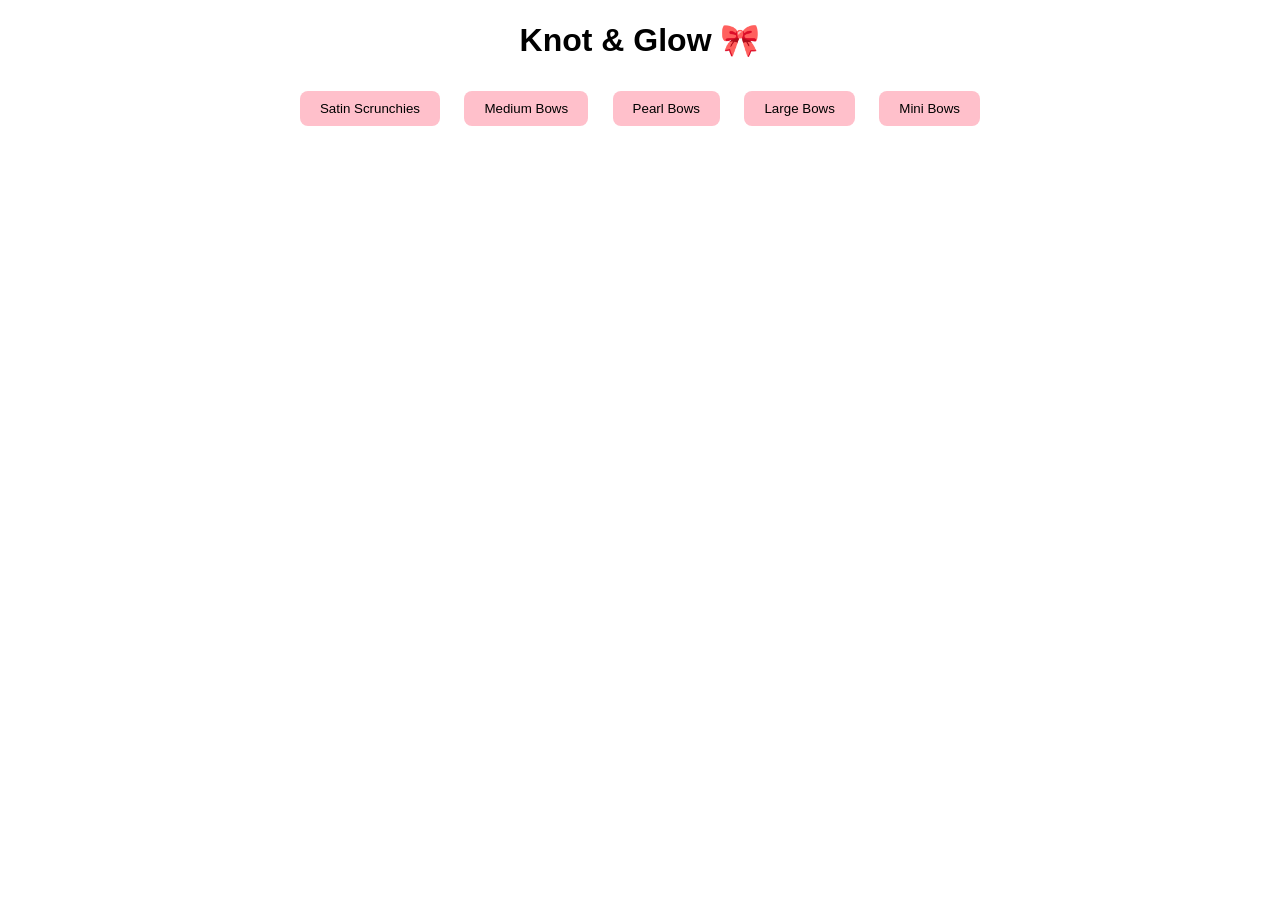
==== index.html @ 1fb2155d "Initial commit" ====
<!DOCTYPE html>
<html>
<head>
    <title>Knot & Glow 🎀</title>
    <link rel="stylesheet" href="style.css">
</head>

<body>

<h1>Knot & Glow 🎀</h1>
<h3 id="welcome"></h3>
<!-- CATEGORY BUTTONS -->
<div class="buttons">
    

<button onclick="showCategory('scrunchy')">Satin Scrunchies</button>
<button onclick="showCategory('medium')">Medium Bows</button>
<button onclick="showCategory('pearl')">Pearl Bows</button>
<button onclick="showCategory('large')">Large Bows</button>
<button onclick="showCategory('mini')">Mini Bows</button>
</div>
<!-- SCRUNCHY-->
 <div id="scrunchy" class="category" style="display:none;">
    <div class="product">
        <img src="images/scr1.jpg" onclick="openPopup(this.src)">
        <p>30Rs</p>
        <button class="cart-btn" onclick="addToCart('Skyblue Scrunchy', 30, 'images/scr1.jpg')">Add to Cart</button>
    <button class="buy-btn" onclick="buyNow('Skyblue Scrunchy', 30)">Buy Now</button>
    </div>
    <div class="product">
        <img src="images/scr2.jpg" onclick="openPopup(this.src)">
        <p>30Rs</p>

        <button class="cart-btn" onclick="addToCart('Lavender Scrunchy', 30, 'images/scr2.jpg')">Add to Cart</button>
    <button class="buy-btn" onclick="buyNow('Lavender Scrunchy', 30)">Buy Now</button>
    </div>
    <div class="product">
        <img src="images/scr3.jpg" onclick="openPopup(this.src)">
        <p>30Rs</p>

        <button class="cart-btn" onclick="addToCart('Maroon Scrunchy', 30, 'images/scr3.jpg')">Add to Cart</button>
    <button class="buy-btn" onclick="buyNow('Maroon Scrunchy', 30)">Buy Now</button>
    </div>
    <div class="product">
        <img src="images/scr4.jpg" onclick="openPopup(this.src)">
        <p>30Rs</p>

        <button class="cart-btn" onclick="addToCart('Gold Scrunchy', 30, 'images/scr4.jpg')">Add to Cart</button>
    <button class="buy-btn" onclick="buyNow('Gold Scrunchy', 30)">Buy Now</button>

    </div>
    <div class="product">
        <img src="images/scr5.jpg" onclick="openPopup(this.src)">
        <p>30Rs</p>

        <button class="cart-btn" onclick="addToCart('Wine Scrunchy', 30,'images/scr5.jpg')">Add to Cart</button>
    <button class="buy-btn" onclick="buyNow('Wine Scrunchy', 30)">Buy Now</button>

    </div>
    <div class="product">
        <img src="images/scr6.jpg" onclick="openPopup(this.src)">
        <p>30Rs</p>

        <button class="cart-btn" onclick="addToCart('Babypink Scrunchy', 30 , 'images/scr6.jpg')">Add to Cart</button>
    <button class="buy-btn" onclick="buyNow('Babypink Scrunchy', 30)">Buy Now</button>

    </div>
    <div class="product">
        <img src="images/scr7.jpg" onclick="openPopup(this.src)">
        <p>30Rs</p>

        <button class="cart-btn" onclick="addToCart('Black Scrunchy', 30,'images/scr7.jpg')">Add to Cart</button>
    <button class="buy-btn" onclick="buyNow('Black Scrunchy', 30)">Buy Now</button>

    </div>
    <div class="product">
        <img src="images/scr8.jpg" onclick="openPopup(this.src)">
        <p>30Rs</p>

        <button class="cart-btn" onclick="addToCart('Sagegreen Scrunchy', 30, 'images/scr8.jpg')">Add to Cart</button>
    <button class="buy-btn" onclick="buyNow('Sagegreen Scrunchy', 30)">Buy Now</button>

    </div>
    <div class="product">
        <img src="images/scr9.jpg" onclick="openPopup(this.src)">
        <p>30Rs</p>

        <button class="cart-btn" onclick="addToCart('Red Scrunchy', 30, 'images/scr9.jpg')">Add to Cart</button>
    <button class="buy-btn" onclick="buyNow('Red Scrunchy', 30)">Buy Now</button>

    </div>
    <div class="product">
        <img src="images/scr10.jpg" onclick="openPopup(this.src)">
        <p>30Rs</p>

        <button class="cart-btn" onclick="addToCart('White Scrunchy', 30, 'images/scr10.jpg')">Add to Cart</button>
    <button class="buy-btn" onclick="buyNow('White Scrunchy', 30)">Buy Now</button>
    </div>
    <div class="product">
        <img src="images/scr11.jpg" onclick="openPopup(this.src)">
        <p>30Rs</p>
        <button class="cart-btn" onclick="addToCart('Peacockblue Scrunchy', 30, 'images/scr11.jpg')">Add to Cart</button>
    <button class="buy-btn" onclick="buyNow('Peacockblue Scrunchy', 30)">Buy Now</button>

    </div>
    <div class="product">
        <img src="images/scr12.jpg"onclick="openPopup(this.src)">
        <p>30Rs</p>

        <button class="cart-btn" onclick="addToCart('Saffron orange Scrunchy', 30, 'images/scr12.jpg')">Add to Cart</button>
    <button class="buy-btn" onclick="buyNow('Saffron orange Scrunchy', 30)">Buy Now</button>
    </div>
 </div>




<!-- SATIN -->
<div id="medium" class="category" style="display:none;">
    <div class="product">
        <img src="images/satin1.jpg" onclick="openPopup(this.src)">
        <p>40Rs</p>
        
        <button class="cart-btn" onclick="addToCart('Babypink tail bow', 40, 'images/satin1.jpg')">Add to Cart</button>
    <button class="buy-btn" onclick="buyNow('Babypink tail bow', 40)">Buy Now</button>

    </div>
    <div class="product">
        <img src="images/satin2.jpg" onclick="openPopup(this.src)">
        <p>30Rs</p>

        <button class="cart-btn" onclick="addToCart('White bow', 30, 'images/satin2.jpg')">Add to Cart</button>
    <button class="buy-btn" onclick="buyNow('White bow', 30)">Buy Now</button>

    </div>
    <div class="product">
        <img src="images/satin3.jpg" onclick="openPopup(this.src)">
        <p>40Rs</p>

        <button class="cart-btn" onclick="addToCart('Maroon tail bow', 40,'images/satin3.jpg')">Add to Cart</button>
    <button class="buy-btn" onclick="buyNow('Maroon tail bow', 40)">Buy Now</button>

    </div>
    <div class="product">
        <img src="images/satin4.jpg" onclick="openPopup(this.src)">
        <p>30Rs</p>

        <button class="cart-btn" onclick="addToCart('Gold bow', 30,'images/satin4.jpg')">Add to Cart</button>
    <button class="buy-btn" onclick="buyNow('Gold bow', 30)">Buy Now</button>
    </div>
    <div class="product">
        <img src="images/satin5.jpg" onclick="openPopup(this.src)">
        <p>30Rs</p>

        <button class="cart-btn" onclick="addToCart('Lavender bow', 30,'images/satin5.jpg')">Add to Cart</button>
    <button class="buy-btn" onclick="buyNow('Lavender bow', 30)">Buy Now</button>
    </div>
    <div class="product">
        <img src="images/satin6.jpg" onclick="openPopup(this.src)">
        <p>30Rs</p>

        <button class="cart-btn" onclick="addToCart('Babypink bow', 30,'images/satin6.jpg')">Add to Cart</button>
    <button class="buy-btn" onclick="buyNow('Babypink bow', 30)">Buy Now</button>
    </div>
    <div class="product">
        <img src="images/satin7.jpg" onclick="openPopup(this.src)">
        <p>30Rs</p>

        <button class="cart-btn" onclick="addToCart('Skyblue bow', 30,'images/satin7.jpg')">Add to Cart</button>
    <button class="buy-btn" onclick="buyNow('Skyblue bow', 30)">Buy Now</button>
    </div>
    <div class="product">
        <img src="images/satin8.jpg" onclick="openPopup(this.src)">
        <p>30Rs</p>

        <button class="cart-btn" onclick="addToCart('Sagegreen bow', 30,'images/satin8.jpg')">Add to Cart</button>
    <button class="buy-btn" onclick="buyNow('Sagegreen bow', 30)">Buy Now</button>
    </div>
    <div class="product">
        <img src="images/satin9.jpg" onclick="openPopup(this.src)">
        <p>30Rs</p>

        <button class="cart-btn" onclick="addToCart('Saffron Orange bow', 30,'images/satin9.jpg')">Add to Cart</button>
    <button class="buy-btn" onclick="buyNow('Saffron Orange bow', 30)">Buy Now</button>
    </div>

    <div class="product">
        <img src="images/satin10.jpg" onclick="openPopup(this.src)">
        <p>40Rs</p>
        
        <button class="cart-btn" onclick="addToCart('Babypink tail bow', 40, 'images/satin10.jpg')">Add to Cart</button>
    <button class="buy-btn" onclick="buyNow('Babypink tail bow', 40)">Buy Now</button>

    </div>

    <div class="product">
        <img src="images/satin11.jpg" onclick="openPopup(this.src)">
        <p>40Rs</p>
        
        <button class="cart-btn" onclick="addToCart('Lavender tail bow', 40, 'images/satin11.jpg')">Add to Cart</button>
    <button class="buy-btn" onclick="buyNow('Lavender tail bow', 40)">Buy Now</button>

    </div>

    <div class="product">
        <img src="images/satin12.jpg" onclick="openPopup(this.src)">
        <p>40Rs</p>
        
        <button class="cart-btn" onclick="addToCart('Red tail bow', 40, 'images/satin12.jpg')">Add to Cart</button>
    <button class="buy-btn" onclick="buyNow('Red tail bow', 40)">Buy Now</button>

    </div>

    <div class="product">
        <img src="images/satin13.jpg" onclick="openPopup(this.src)">
        <p>40Rs</p>
        
        <button class="cart-btn" onclick="addToCart('Skyblue tail bow', 40, 'images/satin13.jpg')">Add to Cart</button>
    <button class="buy-btn" onclick="buyNow('Skyblue tail bow', 40)">Buy Now</button>

    </div>

    <div class="product">
        <img src="images/satin14.jpg" onclick="openPopup(this.src)">
        <p>40Rs</p>
        
        <button class="cart-btn" onclick="addToCart('Gold tail bow', 40, 'images/satin14.jpg')">Add to Cart</button>
    <button class="buy-btn" onclick="buyNow('Gold tail bow', 40)">Buy Now</button>

    </div>

    <div class="product">
        <img src="images/satin15.jpg" onclick="openPopup(this.src)">
        <p>40Rs</p>
        
        <button class="cart-btn" onclick="addToCart('Deep pink tail bow', 40, 'images/satin15.jpg')">Add to Cart</button>
    <button class="buy-btn" onclick="buyNow('Deep pink tail bow', 40)">Buy Now</button>

    </div>

    <div class="product">
        <img src="images/satin16.jpg" onclick="openPopup(this.src)">
        <p>40Rs</p>
        
        <button class="cart-btn" onclick="addToCart('Saffron Orange tail bow', 40, 'images/satin16.jpg')">Add to Cart</button>
    <button class="buy-btn" onclick="buyNow('Saffron Orange bow', 40)">Buy Now</button>

    </div>

   


</div>



<!-- PEARL -->
<div id="pearl" class="category" style="display:none;">
<div class="product">
    <img src="images/pearl1.jpg" onclick="openPopup(this.src)">
    <p>30Rs</p>

    <button class="cart-btn" onclick="addToCart('Red pearl bow', 30, 'images/pearl1.jpg')">Add to Cart</button>
    <button class="buy-btn" onclick="buyNow('Red pearl bow', 30)">Buy Now</button>

</div>
    
<div class="product">
    <img src="images/pearl2.jpg" onclick="openPopup(this.src)">
    <p>30Rs</p>

    <button class="cart-btn" onclick="addToCart('Sagegreen pearl bow', 30, 'images/pearl2.jpg')">Add to Cart</button>
    <button class="buy-btn" onclick="buyNow('Sagegreen pearl bow', 30)">Buy Now</button>

</div>
<div class="product">
    <img src="images/pearl3.jpg" onclick="openPopup(this.src)">
    <p>30Rs</p>

    <button class="cart-btn" onclick="addToCart('Black pearl bow', 30, 'images/pearl3.jpg')">Add to Cart</button>
    <button class="buy-btn" onclick="buyNow('Black pearl bow', 30)">Buy Now</button>

</div>
<div class="product">
    <img src="images/pearl4.jpg" onclick="openPopup(this.src)">
    <p>30Rs</p>

    <button class="cart-btn" onclick="addToCart('Wine pearl bow', 30, 'images/pearl4.jpg')">Add to Cart</button>
    <button class="buy-btn" onclick="buyNow('Wine pearl bow', 30)">Buy Now</button>

</div>
<div class="product">
    <img src="images/pearl5.jpg" onclick="openPopup(this.src)">
    <p>30Rs</p>

    <button class="cart-btn" onclick="addToCart('Peacockblue pearl bow', 30, 'images/pearl5.jpg')">Add to Cart</button>
    <button class="buy-btn" onclick="buyNow('Peacockblue pearl bow', 30)">Buy Now</button>

</div>
<div class="product">
    <img src="images/pearl6.jpg" onclick="openPopup(this.src)">
    <p>30Rs</p>

    <button class="cart-btn" onclick="addToCart('Saffron Orange pearl bow', 30, 'images/pearl6.jpg')">Add to Cart</button>
    <button class="buy-btn" onclick="buyNow('Saffron Orange pearl bow', 30)">Buy Now</button>

</div>
<div class="product">
    <img src="images/pearl7.jpg" onclick="openPopup(this.src)">
    <p>30Rs</p>

    <button class="cart-btn" onclick="addToCart('Maroon pearl bow', 30, 'images/pearl7.jpg')">Add to Cart</button>
    <button class="buy-btn" onclick="buyNow('Maroon pearl bow', 30)">Buy Now</button>

</div>
<div class="product">
    <img src="images/pearl8.jpg" onclick="openPopup(this.src)">
    <p>30Rs</p>

    <button class="cart-btn" onclick="addToCart('Lavender pearl bow', 30, 'images/pearl8.jpg')">Add to Cart</button>
    <button class="buy-btn" onclick="buyNow('Lavender pearl bow', 30)">Buy Now</button>

</div>
<div class="product">
    <img src="images/pearl9.jpg" onclick="openPopup(this.src)">
    <p>30Rs</p>

    <button class="cart-btn" onclick="addToCart('Skyblue pearl bow', 30, 'images/pearl9.jpg')">Add to Cart</button>
    <button class="buy-btn" onclick="buyNow('Skyblue pearl bow', 30)">Buy Now</button>

</div>
<div class="product">
    <img src="images/pearl10.jpg" onclick="openPopup(this.src)">
    <p>30Rs</p>

    <button class="cart-btn" onclick="addToCart('Babypink pearl bow', 30, 'images/pearl10.jpg')">Add to Cart</button>
    <button class="buy-btn" onclick="buyNow('Babypink pearl bow', 30)">Buy Now</button>

</div>
<div class="product">
    <img src="images/pearl11.jpg" onclick="openPopup(this.src)">
    <p>30Rs</p>

    <button class="cart-btn" onclick="addToCart('Gold pearl bow', 30, 'images/pearl11.jpg')">Add to Cart</button>
    <button class="buy-btn" onclick="buyNow('Gold pearl bow', 30)">Buy Now</button>

</div>
<div class="product">
    <img src="images/pearl12.jpg" onclick="openPopup(this.src)">
    <p>40Rs</p>

    <button class="cart-btn" onclick="addToCart('Peacockblue Stone bow', 40, 'images/pearl12.jpg')">Add to Cart</button>
    <button class="buy-btn" onclick="buyNow('Peacockblue Stone bow', 40)">Buy Now</button>

</div>

<div class="product">
    <img src="images/pearl13.jpg" onclick="openPopup(this.src)">
    <p>40Rs</p>

    <button class="cart-btn" onclick="addToCart('Maroon Stone bow', 40, 'images/pearl13.jpg')">Add to Cart</button>
    <button class="buy-btn" onclick="buyNow('Maroon Stone bow', 40)">Buy Now</button>

</div>

<div class="product">
    <img src="images/pearl14.jpg" onclick="openPopup(this.src)">
    <p>40Rs</p>

    <button class="cart-btn" onclick="addToCart('Black Stone bow', 40, 'images/pearl14.jpg')">Add to Cart</button>
    <button class="buy-btn" onclick="buyNow('Black Stone bow', 40)">Buy Now</button>

</div>

<div class="product">
    <img src="images/pearl15.jpg" onclick="openPopup(this.src)">
    <p>40Rs</p>

    <button class="cart-btn" onclick="addToCart('Sagegreen Stone bow', 40, 'images/pearl15.jpg')">Add to Cart</button>
    <button class="buy-btn" onclick="buyNow('Sagegreen Stone bow', 40)">Buy Now</button>

</div>

<div class="product">
    <img src="images/pearl16.jpg" onclick="openPopup(this.src)">
    <p>40Rs</p>

    <button class="cart-btn" onclick="addToCart('Babypink Stone bow', 40, 'images/pearl16.jpg')">Add to Cart</button>
    <button class="buy-btn" onclick="buyNow('Babypink Stone bow', 40)">Buy Now</button>

</div>

<div class="product">
    <img src="images/pearl17.jpg" onclick="openPopup(this.src)">
    <p>40Rs</p>

    <button class="cart-btn" onclick="addToCart('Skyblue Stone bow', 40, 'images/pearl17.jpg')">Add to Cart</button>
    <button class="buy-btn" onclick="buyNow('Skyblue Stone bow', 40)">Buy Now</button>

</div>

<div class="product">
    <img src="images/pearl18.jpg" onclick="openPopup(this.src)">
    <p>40Rs</p>

    <button class="cart-btn" onclick="addToCart('Lavender Stone bow', 40, 'images/pearl18.jpg')">Add to Cart</button>
    <button class="buy-btn" onclick="buyNow('Lavender Stone bow', 40)">Buy Now</button>

</div>

<div class="product">
    <img src="images/pearl19.jpg" onclick="openPopup(this.src)">
    <p>40Rs</p>

    <button class="cart-btn" onclick="addToCart('Saffron Orange Stone bow', 40, 'images/pearl19.jpg')">Add to Cart</button>
    <button class="buy-btn" onclick="buyNow('Saffron Orange Stone bow', 40)">Buy Now</button>

</div>

<div class="product">
    <img src="images/pearl20.jpg" onclick="openPopup(this.src)">
    <p>40Rs</p>

    <button class="cart-btn" onclick="addToCart('Red Stone bow', 40, 'images/pearl20.jpg')">Add to Cart</button>
    <button class="buy-btn" onclick="buyNow('Red Stone bow', 40)">Buy Now</button>

</div>

<div class="product">
    <img src="images/pearl21.jpg" onclick="openPopup(this.src)">
    <p>40Rs</p>

    <button class="cart-btn" onclick="addToCart('White Stone bow', 40, 'images/pearl21.jpg')">Add to Cart</button>
    <button class="buy-btn" onclick="buyNow('White Stone bow', 40)">Buy Now</button>

</div>
    <div class="product">
    <img src="images/pearl22.jpg" onclick="openPopup(this.src)">
    <p>40Rs</p>

    <button class="cart-btn" onclick="addToCart('Wine Stone bow', 40, 'images/pearl22.jpg')">Add to Cart</button>
    <button class="buy-btn" onclick="buyNow('Wine Stone bow', 40)">Buy Now</button>

</div>


</div>




<!-- MINI -->
<div id="mini" class="category" style="display:none;">
    <div class="product">
        <img src="images/mini1.jpg" onclick="openPopup(this.src)">
        <p>20Rs</p>

        <button class="cart-btn" onclick="addToCart('pink-gold mini bow', 20, 'images/mini1.jpg')">Add to Cart</button>
    <button class="buy-btn" onclick="buyNow('pink-gold mini bow', 20)">Buy Now</button>

    </div>
    
    <div class="product">
        <img src="images/mini2.jpg" onclick="openPopup(this.src)">
        <p>20Rs</p>

        <button class="cart-btn" onclick="addToCart('pink-green mini bow', 20, 'images/mini2.jpg')">Add to Cart</button>
    <button class="buy-btn" onclick="buyNow('pink-green mini bow', 20)">Buy Now</button>

    </div>
    
</div>



<div id="large" class="category" style="display:none;">
    <div class="product">
    <img src="images/large1.jpg" onclick="openPopup(this.src)">
    <p>60Rs</p>

    <button class="cart-btn" onclick="addToCart('Red Large bow', 60, 'images/large1.jpg')">Add to Cart</button>
    <button class="buy-btn" onclick="buyNow('Red Large bow', 60)">Buy Now</button>

    </div>

    <div class="product">
    <img src="images/large2.jpg" onclick="openPopup(this.src)">
    <p>60Rs</p>

    <button class="cart-btn" onclick="addToCart('Sagegreen Large bow', 60, 'images/large2.jpg')">Add to Cart</button>
    <button class="buy-btn" onclick="buyNow('Sagegreen Large bow', 60)">Buy Now</button>

    </div>


    <div class="product">
    <img src="images/large3.jpg" onclick="openPopup(this.src)">
    <p>60Rs</p>

    <button class="cart-btn" onclick="addToCart('Skyblue Large bow', 60, 'images/large3.jpg')">Add to Cart</button>
    <button class="buy-btn" onclick="buyNow('Skyblue Large bow', 60)">Buy Now</button>

    </div>


    <div class="product">
    <img src="images/large4.jpg" onclick="openPopup(this.src)">
    <p>60Rs</p>

    <button class="cart-btn" onclick="addToCart('Babypink Large bow', 60, 'images/large4.jpg')">Add to Cart</button>
    <button class="buy-btn" onclick="buyNow('Babypink Large bow', 60)">Buy Now</button>

    </div>
    <div class="product">
    <img src="images/large5.jpg" onclick="openPopup(this.src)">
    <p>60Rs</p>

    <button class="cart-btn" onclick="addToCart('Gold Large bow', 60, 'images/large5.jpg')">Add to Cart</button>
    <button class="buy-btn" onclick="buyNow('Gold Large bow', 60)">Buy Now</button>

    </div>

    <div class="product">
    <img src="images/large6.jpg" onclick="openPopup(this.src)">
    <p>60Rs</p>

    <button class="cart-btn" onclick="addToCart('White Large bow', 60, 'images/large6.jpg')">Add to Cart</button>
    <button class="buy-btn" onclick="buyNow('White Large bow', 60)">Buy Now</button>

    </div>

    <div class="product">
    <img src="images/large7.jpg" onclick="openPopup(this.src)">
    <p>60Rs</p>

    <button class="cart-btn" onclick="addToCart('Saffron Orange Large bow', 60, 'images/large7.jpg')">Add to Cart</button>
    <button class="buy-btn" onclick="buyNow('Saffron Orange Large bow', 60)">Buy Now</button>

    </div>

    <div class="product">
    <img src="images/large8.jpg" onclick="openPopup(this.src)">
    <p>60Rs</p>

    <button class="cart-btn" onclick="addToCart('Lavender Large bow', 60, 'images/large8.jpg')">Add to Cart</button>
    <button class="buy-btn" onclick="buyNow('Lavender Large bow', 60)">Buy Now</button>

    </div>

    <div class="product">
    <img src="images/large9.jpg" onclick="openPopup(this.src)">
    <p>60Rs</p>

    <button class="cart-btn" onclick="addToCart('Peacockblue Large bow', 60, 'images/large9.jpg')">Add to Cart</button>
    <button class="buy-btn" onclick="buyNow('Peacockblue Large bow', 60)">Buy Now</button>

    </div>

    <div class="product">
    <img src="images/large10.jpg" onclick="openPopup(this.src)">
    <p>50Rs</p>

    <button class="cart-btn" onclick="addToCart('Lavender Medium Tail bow', 50, 'images/large10.jpg')">Add to Cart</button>
    <button class="buy-btn" onclick="buyNow('Lavender Medium Tail bow', 50)">Buy Now</button>

    </div>

    <div class="product">
    <img src="images/large11.jpg" onclick="openPopup(this.src)">
    <p>50Rs</p>

    <button class="cart-btn" onclick="addToCart('White Medium  Tail bow', 50, 'images/large11.jpg')">Add to Cart</button>
    <button class="buy-btn" onclick="buyNow('White Medium Tail bow', 50)">Buy Now</button>

    </div>

    <div class="product">
    <img src="images/large12.jpg" onclick="openPopup(this.src)">
    <p>50Rs</p>

    <button class="cart-btn" onclick="addToCart('Babypink Medium Tail bow', 50, 'images/large12.jpg')">Add to Cart</button>
    <button class="buy-btn" onclick="buyNow('Babypink Medium Tail bow', 50)">Buy Now</button>

    </div>

    <div class="product">
    <img src="images/large13.jpg" onclick="openPopup(this.src)">
    <p>50Rs</p>

    <button class="cart-btn" onclick="addToCart('Red Medium Tail bow', 50, 'images/large13.jpg')">Add to Cart</button>
    <button class="buy-btn" onclick="buyNow('Red Medium Tail bow', 50)">Buy Now</button>

    </div>

    <div class="product">
    <img src="images/large14.jpg" onclick="openPopup(this.src)">
    <p>50Rs</p>

    <button class="cart-btn" onclick="addToCart('Saffron Orange Medium Tail bow', 50, 'images/large14.jpg')">Add to Cart</button>
    <button class="buy-btn" onclick="buyNow('Saffron Orange Medium Tail bow', 50)">Buy Now</button>

    </div>

    <div class="product">
    <img src="images/large15.jpg" onclick="openPopup(this.src)">
    <p>50Rs</p>

    <button class="cart-btn" onclick="addToCart('Skyblue Medium Tail bow', 50, 'images/large15.jpg')">Add to Cart</button>
    <button class="buy-btn" onclick="buyNow('Skyblue Medium Tail bow', 50)">Buy Now</button>

    </div>

    <div class="product">
    <img src="images/large16.jpg" onclick="openPopup(this.src)">
    <p>50Rs</p>

    <button class="cart-btn" onclick="addToCart('Sagegreen Medium Tail bow', 50, 'images/large16.jpg')">Add to Cart</button>
    <button class="buy-btn" onclick="buyNow('Sagegreen Medium Tail bow', 50)">Buy Now</button>

    </div>

    <div class="product">
    <img src="images/large17.jpg" onclick="openPopup(this.src)">
    <p>50Rs</p>

    <button class="cart-btn" onclick="addToCart('Gold Medium Tail bow', 50, 'images/large17.jpg')">Add to Cart</button>
    <button class="buy-btn" onclick="buyNow('Gold Medium Tail bow', 50)">Buy Now</button>

    </div>





</div>


<!-- IMAGE POPUP -->
<div id="image-popup" class="popup" onclick="closePopup()">
    <img id="popup-img">
</div>
<div id="cart"></div>

<div id="cart-popup" class="popup">
  <div class="popup-box">
    <p id="popup-text">Item added to cart 🛒</p>
    
    <button onclick="closePopup()">OK</button>
    <button onclick="viewCart()">View Cart</button>
  </div>
</div>
<script src="script.js"></script>
<div id="buy-popup" class="popup">
  <div class="popup-box">
    <h3 id="buy-name"></h3>

    <div class="qty-box">
      <button onclick="decreaseQty()">-</button>
      <span id="qty">1</span>
      <button onclick="increaseQty()">+</button>
    </div>

    <br>
    <button onclick="confirmBuy()">Confirm</button>
    <button onclick="closeBuyPopup()">Cancel</button>
  </div>
</div>
</body>
</html>
---- style.css ----
body {
  text-align: center;
  font-family: Arial;
}

/* BUTTONS */
.buttons button {
  margin: 10px;
  padding: 10px 20px;
  background: pink;
  border: none;
  cursor: pointer;
  border-radius: 8px;
}

/* GRID */
.category {
  display: grid;
  grid-template-columns: repeat(4, 1fr); /* ⭐ FIXED */
  gap: 20px;
  justify-items: center;
}

/* PRODUCT */
.product {
  width: 100%;
  max-width: 180px;
  text-align: center;
}

/* IMAGE */
.product img {
  width: 100%;
  height: 160px;
  object-fit: cover;
  border-radius: 15px;
}

/* PRICE */
.product p {
  margin-top: 8px;
  font-weight: bold;
}
/* POPUP BACKGROUND */
.popup {
  display: none;
  position: fixed;
  top: 0;
  left: 0;
  width: 100%;
  height: 100%;
  background: rgba(0,0,0,0.8);
  justify-content: center;
  align-items: center;
}

/* POPUP IMAGE */
.popup img {
  max-width: 80%;
  max-height: 80%;
  border-radius: 10px;
}
.product button {
  margin: 5px;
  padding: 6px 10px;
  border: none;
  border-radius: 8px;
  cursor: pointer;
  font-size: 12px;
}

/* Add to Cart */
.cart-btn {
  background-color: #ffd166;
}

/* Buy Now */
.buy-btn {
  background-color: #06d6a0;
  color: white;
}

/* Hover */
.product button:hover {
  transform: scale(1.05);
}
#cart-box {
  position: fixed;
  right: 20px;
  top: 20px;
  background: white;
  padding: 15px;
  border-radius: 10px;
  width: 200px;
  box-shadow: 0 0 10px rgba(0,0,0,0.2);
}

#cart-items {
  list-style: none;
  padding: 0;
  font-size: 14px;
}
.popup {
  position: fixed;
  top: 0;
  left: 0;
  width: 100%;
  height: 100%;
  display: none;
  justify-content: center;
  align-items: center;
  background: rgba(0,0,0,0.5);
}

.popup-box {
  background: white;
  padding: 20px;
  border-radius: 10px;
  text-align: center;
}

.popup-box button {
  margin: 10px;
  padding: 8px 15px;
  border: none;
  border-radius: 6px;
  cursor: pointer;
}

.popup-box button:first-child {
  background: gray;
  color: white;
}

.popup-box button:last-child {
  background: green;
  color: white;
}
.cart-item {
  display: flex;
  align-items: center;
  gap: 15px;
  margin: 10px;
}

.cart-item img {
  width: 60px;
  height: 60px;
  object-fit: cover;
  border-radius: 10px;
}
html {
  scroll-behavior: smooth;
}
.confirm-btn {
  margin-top: 15px;
  padding: 10px 20px;
  background: hotpink;
  color: white;
  border: none;
  border-radius: 8px;
  cursor: pointer;
}

.confirm-btn:hover {
  background: deeppink;
}
.remove-btn {
  background: red;
  color: white;
  border: none;
  padding: 5px 10px;
  border-radius: 6px;
  cursor: pointer;
}

.remove-btn:hover {
  background: darkred;
}
.qty-box {
  display: flex;
  justify-content: center;
  align-items: center;
  gap: 15px;
}

.qty-box button {
  padding: 5px 12px;
  font-size: 18px;
  cursor: pointer;
}
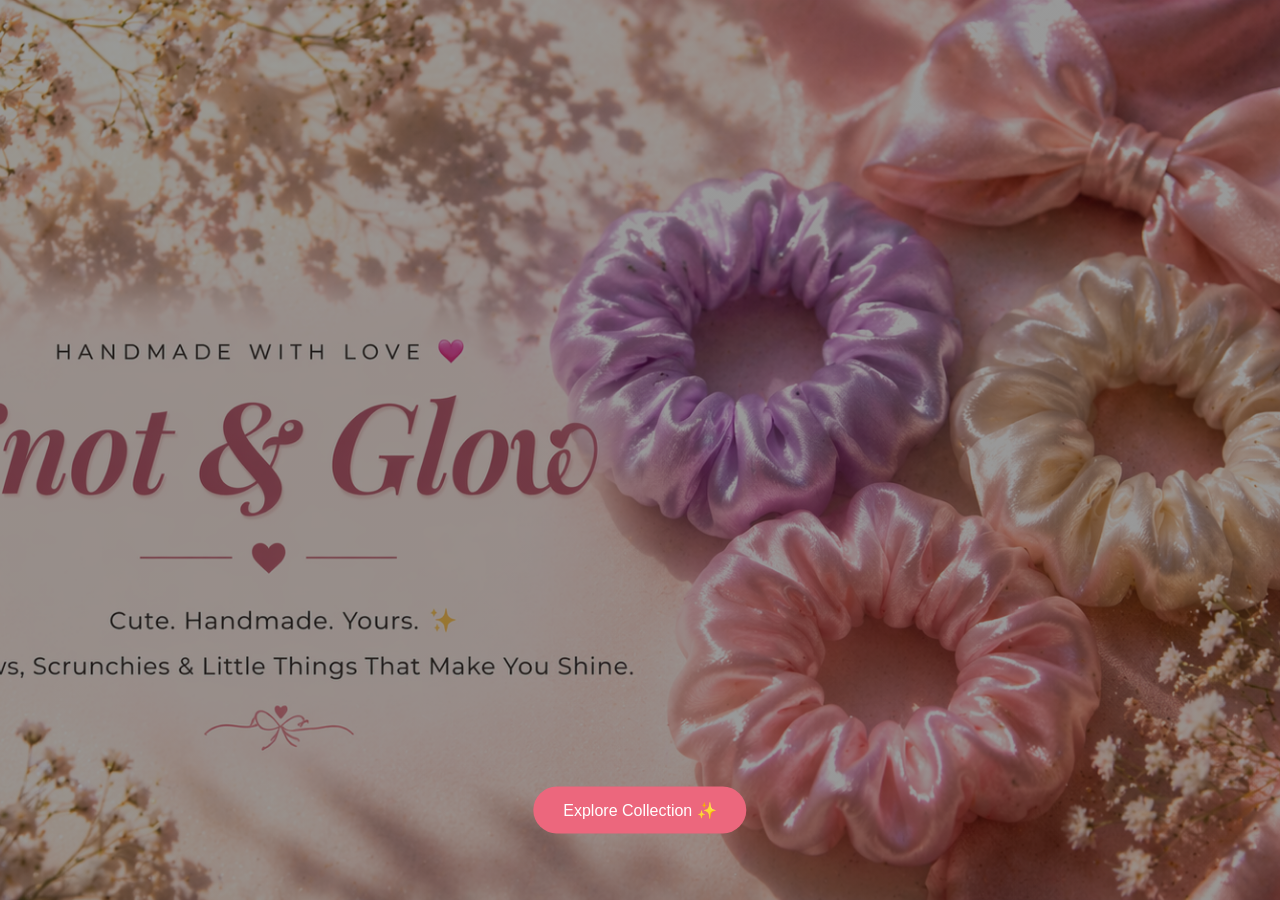
==== commit ed526ce9: "Updated homepage to index" ====
--- a/index.html
+++ b/index.html
@@ -1,669 +1,27 @@
+
+
 <!DOCTYPE html>
 <html>
 <head>
-    <title>Knot & Glow 🎀</title>
-    <link rel="stylesheet" href="style.css">
+  <title>Knot & Glow 🎀</title>
+  <link rel="stylesheet" href="style.css">
 </head>
 
 <body>
 
-<h1>Knot & Glow 🎀</h1>
-<h3 id="welcome"></h3>
-<!-- CATEGORY BUTTONS -->
-<div class="buttons">
-    
+<div class="hero">
 
-<button onclick="showCategory('scrunchy')">Satin Scrunchies</button>
-<button onclick="showCategory('medium')">Medium Bows</button>
-<button onclick="showCategory('pearl')">Pearl Bows</button>
-<button onclick="showCategory('large')">Large Bows</button>
-<button onclick="showCategory('mini')">Mini Bows</button>
-</div>
-<!-- SCRUNCHY-->
- <div id="scrunchy" class="category" style="display:none;">
-    <div class="product">
-        <img src="images/scr1.jpg" onclick="openPopup(this.src)">
-        <p>30Rs</p>
-        <button class="cart-btn" onclick="addToCart('Skyblue Scrunchy', 30, 'images/scr1.jpg')">Add to Cart</button>
-    <button class="buy-btn" onclick="buyNow('Skyblue Scrunchy', 30)">Buy Now</button>
-    </div>
-    <div class="product">
-        <img src="images/scr2.jpg" onclick="openPopup(this.src)">
-        <p>30Rs</p>
-
-        <button class="cart-btn" onclick="addToCart('Lavender Scrunchy', 30, 'images/scr2.jpg')">Add to Cart</button>
-    <button class="buy-btn" onclick="buyNow('Lavender Scrunchy', 30)">Buy Now</button>
-    </div>
-    <div class="product">
-        <img src="images/scr3.jpg" onclick="openPopup(this.src)">
-        <p>30Rs</p>
-
-        <button class="cart-btn" onclick="addToCart('Maroon Scrunchy', 30, 'images/scr3.jpg')">Add to Cart</button>
-    <button class="buy-btn" onclick="buyNow('Maroon Scrunchy', 30)">Buy Now</button>
-    </div>
-    <div class="product">
-        <img src="images/scr4.jpg" onclick="openPopup(this.src)">
-        <p>30Rs</p>
-
-        <button class="cart-btn" onclick="addToCart('Gold Scrunchy', 30, 'images/scr4.jpg')">Add to Cart</button>
-    <button class="buy-btn" onclick="buyNow('Gold Scrunchy', 30)">Buy Now</button>
-
-    </div>
-    <div class="product">
-        <img src="images/scr5.jpg" onclick="openPopup(this.src)">
-        <p>30Rs</p>
-
-        <button class="cart-btn" onclick="addToCart('Wine Scrunchy', 30,'images/scr5.jpg')">Add to Cart</button>
-    <button class="buy-btn" onclick="buyNow('Wine Scrunchy', 30)">Buy Now</button>
-
-    </div>
-    <div class="product">
-        <img src="images/scr6.jpg" onclick="openPopup(this.src)">
-        <p>30Rs</p>
-
-        <button class="cart-btn" onclick="addToCart('Babypink Scrunchy', 30 , 'images/scr6.jpg')">Add to Cart</button>
-    <button class="buy-btn" onclick="buyNow('Babypink Scrunchy', 30)">Buy Now</button>
-
-    </div>
-    <div class="product">
-        <img src="images/scr7.jpg" onclick="openPopup(this.src)">
-        <p>30Rs</p>
-
-        <button class="cart-btn" onclick="addToCart('Black Scrunchy', 30,'images/scr7.jpg')">Add to Cart</button>
-    <button class="buy-btn" onclick="buyNow('Black Scrunchy', 30)">Buy Now</button>
-
-    </div>
-    <div class="product">
-        <img src="images/scr8.jpg" onclick="openPopup(this.src)">
-        <p>30Rs</p>
-
-        <button class="cart-btn" onclick="addToCart('Sagegreen Scrunchy', 30, 'images/scr8.jpg')">Add to Cart</button>
-    <button class="buy-btn" onclick="buyNow('Sagegreen Scrunchy', 30)">Buy Now</button>
-
-    </div>
-    <div class="product">
-        <img src="images/scr9.jpg" onclick="openPopup(this.src)">
-        <p>30Rs</p>
-
-        <button class="cart-btn" onclick="addToCart('Red Scrunchy', 30, 'images/scr9.jpg')">Add to Cart</button>
-    <button class="buy-btn" onclick="buyNow('Red Scrunchy', 30)">Buy Now</button>
-
-    </div>
-    <div class="product">
-        <img src="images/scr10.jpg" onclick="openPopup(this.src)">
-        <p>30Rs</p>
-
-        <button class="cart-btn" onclick="addToCart('White Scrunchy', 30, 'images/scr10.jpg')">Add to Cart</button>
-    <button class="buy-btn" onclick="buyNow('White Scrunchy', 30)">Buy Now</button>
-    </div>
-    <div class="product">
-        <img src="images/scr11.jpg" onclick="openPopup(this.src)">
-        <p>30Rs</p>
-        <button class="cart-btn" onclick="addToCart('Peacockblue Scrunchy', 30, 'images/scr11.jpg')">Add to Cart</button>
-    <button class="buy-btn" onclick="buyNow('Peacockblue Scrunchy', 30)">Buy Now</button>
-
-    </div>
-    <div class="product">
-        <img src="images/scr12.jpg"onclick="openPopup(this.src)">
-        <p>30Rs</p>
-
-        <button class="cart-btn" onclick="addToCart('Saffron orange Scrunchy', 30, 'images/scr12.jpg')">Add to Cart</button>
-    <button class="buy-btn" onclick="buyNow('Saffron orange Scrunchy', 30)">Buy Now</button>
-    </div>
- </div>
-
-
-
-
-<!-- SATIN -->
-<div id="medium" class="category" style="display:none;">
-    <div class="product">
-        <img src="images/satin1.jpg" onclick="openPopup(this.src)">
-        <p>40Rs</p>
-        
-        <button class="cart-btn" onclick="addToCart('Babypink tail bow', 40, 'images/satin1.jpg')">Add to Cart</button>
-    <button class="buy-btn" onclick="buyNow('Babypink tail bow', 40)">Buy Now</button>
-
-    </div>
-    <div class="product">
-        <img src="images/satin2.jpg" onclick="openPopup(this.src)">
-        <p>30Rs</p>
-
-        <button class="cart-btn" onclick="addToCart('White bow', 30, 'images/satin2.jpg')">Add to Cart</button>
-    <button class="buy-btn" onclick="buyNow('White bow', 30)">Buy Now</button>
-
-    </div>
-    <div class="product">
-        <img src="images/satin3.jpg" onclick="openPopup(this.src)">
-        <p>40Rs</p>
-
-        <button class="cart-btn" onclick="addToCart('Maroon tail bow', 40,'images/satin3.jpg')">Add to Cart</button>
-    <button class="buy-btn" onclick="buyNow('Maroon tail bow', 40)">Buy Now</button>
-
-    </div>
-    <div class="product">
-        <img src="images/satin4.jpg" onclick="openPopup(this.src)">
-        <p>30Rs</p>
-
-        <button class="cart-btn" onclick="addToCart('Gold bow', 30,'images/satin4.jpg')">Add to Cart</button>
-    <button class="buy-btn" onclick="buyNow('Gold bow', 30)">Buy Now</button>
-    </div>
-    <div class="product">
-        <img src="images/satin5.jpg" onclick="openPopup(this.src)">
-        <p>30Rs</p>
-
-        <button class="cart-btn" onclick="addToCart('Lavender bow', 30,'images/satin5.jpg')">Add to Cart</button>
-    <button class="buy-btn" onclick="buyNow('Lavender bow', 30)">Buy Now</button>
-    </div>
-    <div class="product">
-        <img src="images/satin6.jpg" onclick="openPopup(this.src)">
-        <p>30Rs</p>
-
-        <button class="cart-btn" onclick="addToCart('Babypink bow', 30,'images/satin6.jpg')">Add to Cart</button>
-    <button class="buy-btn" onclick="buyNow('Babypink bow', 30)">Buy Now</button>
-    </div>
-    <div class="product">
-        <img src="images/satin7.jpg" onclick="openPopup(this.src)">
-        <p>30Rs</p>
-
-        <button class="cart-btn" onclick="addToCart('Skyblue bow', 30,'images/satin7.jpg')">Add to Cart</button>
-    <button class="buy-btn" onclick="buyNow('Skyblue bow', 30)">Buy Now</button>
-    </div>
-    <div class="product">
-        <img src="images/satin8.jpg" onclick="openPopup(this.src)">
-        <p>30Rs</p>
-
-        <button class="cart-btn" onclick="addToCart('Sagegreen bow', 30,'images/satin8.jpg')">Add to Cart</button>
-    <button class="buy-btn" onclick="buyNow('Sagegreen bow', 30)">Buy Now</button>
-    </div>
-    <div class="product">
-        <img src="images/satin9.jpg" onclick="openPopup(this.src)">
-        <p>30Rs</p>
-
-        <button class="cart-btn" onclick="addToCart('Saffron Orange bow', 30,'images/satin9.jpg')">Add to Cart</button>
-    <button class="buy-btn" onclick="buyNow('Saffron Orange bow', 30)">Buy Now</button>
-    </div>
-
-    <div class="product">
-        <img src="images/satin10.jpg" onclick="openPopup(this.src)">
-        <p>40Rs</p>
-        
-        <button class="cart-btn" onclick="addToCart('Babypink tail bow', 40, 'images/satin10.jpg')">Add to Cart</button>
-    <button class="buy-btn" onclick="buyNow('Babypink tail bow', 40)">Buy Now</button>
-
-    </div>
-
-    <div class="product">
-        <img src="images/satin11.jpg" onclick="openPopup(this.src)">
-        <p>40Rs</p>
-        
-        <button class="cart-btn" onclick="addToCart('Lavender tail bow', 40, 'images/satin11.jpg')">Add to Cart</button>
-    <button class="buy-btn" onclick="buyNow('Lavender tail bow', 40)">Buy Now</button>
-
-    </div>
-
-    <div class="product">
-        <img src="images/satin12.jpg" onclick="openPopup(this.src)">
-        <p>40Rs</p>
-        
-        <button class="cart-btn" onclick="addToCart('Red tail bow', 40, 'images/satin12.jpg')">Add to Cart</button>
-    <button class="buy-btn" onclick="buyNow('Red tail bow', 40)">Buy Now</button>
-
-    </div>
-
-    <div class="product">
-        <img src="images/satin13.jpg" onclick="openPopup(this.src)">
-        <p>40Rs</p>
-        
-        <button class="cart-btn" onclick="addToCart('Skyblue tail bow', 40, 'images/satin13.jpg')">Add to Cart</button>
-    <button class="buy-btn" onclick="buyNow('Skyblue tail bow', 40)">Buy Now</button>
-
-    </div>
-
-    <div class="product">
-        <img src="images/satin14.jpg" onclick="openPopup(this.src)">
-        <p>40Rs</p>
-        
-        <button class="cart-btn" onclick="addToCart('Gold tail bow', 40, 'images/satin14.jpg')">Add to Cart</button>
-    <button class="buy-btn" onclick="buyNow('Gold tail bow', 40)">Buy Now</button>
-
-    </div>
-
-    <div class="product">
-        <img src="images/satin15.jpg" onclick="openPopup(this.src)">
-        <p>40Rs</p>
-        
-        <button class="cart-btn" onclick="addToCart('Deep pink tail bow', 40, 'images/satin15.jpg')">Add to Cart</button>
-    <button class="buy-btn" onclick="buyNow('Deep pink tail bow', 40)">Buy Now</button>
-
-    </div>
-
-    <div class="product">
-        <img src="images/satin16.jpg" onclick="openPopup(this.src)">
-        <p>40Rs</p>
-        
-        <button class="cart-btn" onclick="addToCart('Saffron Orange tail bow', 40, 'images/satin16.jpg')">Add to Cart</button>
-    <button class="buy-btn" onclick="buyNow('Saffron Orange bow', 40)">Buy Now</button>
-
-    </div>
-
-   
-
+  <div class="bottom-content">
+    <button onclick="enterShop()">Explore Collection ✨</button>
+  </div>
 
 </div>
 
+<script>
+  function enterShop() {
+    window.location.href = "home.html"; // your product page
+  }
+</script>
 
-
-<!-- PEARL -->
-<div id="pearl" class="category" style="display:none;">
-<div class="product">
-    <img src="images/pearl1.jpg" onclick="openPopup(this.src)">
-    <p>30Rs</p>
-
-    <button class="cart-btn" onclick="addToCart('Red pearl bow', 30, 'images/pearl1.jpg')">Add to Cart</button>
-    <button class="buy-btn" onclick="buyNow('Red pearl bow', 30)">Buy Now</button>
-
-</div>
-    
-<div class="product">
-    <img src="images/pearl2.jpg" onclick="openPopup(this.src)">
-    <p>30Rs</p>
-
-    <button class="cart-btn" onclick="addToCart('Sagegreen pearl bow', 30, 'images/pearl2.jpg')">Add to Cart</button>
-    <button class="buy-btn" onclick="buyNow('Sagegreen pearl bow', 30)">Buy Now</button>
-
-</div>
-<div class="product">
-    <img src="images/pearl3.jpg" onclick="openPopup(this.src)">
-    <p>30Rs</p>
-
-    <button class="cart-btn" onclick="addToCart('Black pearl bow', 30, 'images/pearl3.jpg')">Add to Cart</button>
-    <button class="buy-btn" onclick="buyNow('Black pearl bow', 30)">Buy Now</button>
-
-</div>
-<div class="product">
-    <img src="images/pearl4.jpg" onclick="openPopup(this.src)">
-    <p>30Rs</p>
-
-    <button class="cart-btn" onclick="addToCart('Wine pearl bow', 30, 'images/pearl4.jpg')">Add to Cart</button>
-    <button class="buy-btn" onclick="buyNow('Wine pearl bow', 30)">Buy Now</button>
-
-</div>
-<div class="product">
-    <img src="images/pearl5.jpg" onclick="openPopup(this.src)">
-    <p>30Rs</p>
-
-    <button class="cart-btn" onclick="addToCart('Peacockblue pearl bow', 30, 'images/pearl5.jpg')">Add to Cart</button>
-    <button class="buy-btn" onclick="buyNow('Peacockblue pearl bow', 30)">Buy Now</button>
-
-</div>
-<div class="product">
-    <img src="images/pearl6.jpg" onclick="openPopup(this.src)">
-    <p>30Rs</p>
-
-    <button class="cart-btn" onclick="addToCart('Saffron Orange pearl bow', 30, 'images/pearl6.jpg')">Add to Cart</button>
-    <button class="buy-btn" onclick="buyNow('Saffron Orange pearl bow', 30)">Buy Now</button>
-
-</div>
-<div class="product">
-    <img src="images/pearl7.jpg" onclick="openPopup(this.src)">
-    <p>30Rs</p>
-
-    <button class="cart-btn" onclick="addToCart('Maroon pearl bow', 30, 'images/pearl7.jpg')">Add to Cart</button>
-    <button class="buy-btn" onclick="buyNow('Maroon pearl bow', 30)">Buy Now</button>
-
-</div>
-<div class="product">
-    <img src="images/pearl8.jpg" onclick="openPopup(this.src)">
-    <p>30Rs</p>
-
-    <button class="cart-btn" onclick="addToCart('Lavender pearl bow', 30, 'images/pearl8.jpg')">Add to Cart</button>
-    <button class="buy-btn" onclick="buyNow('Lavender pearl bow', 30)">Buy Now</button>
-
-</div>
-<div class="product">
-    <img src="images/pearl9.jpg" onclick="openPopup(this.src)">
-    <p>30Rs</p>
-
-    <button class="cart-btn" onclick="addToCart('Skyblue pearl bow', 30, 'images/pearl9.jpg')">Add to Cart</button>
-    <button class="buy-btn" onclick="buyNow('Skyblue pearl bow', 30)">Buy Now</button>
-
-</div>
-<div class="product">
-    <img src="images/pearl10.jpg" onclick="openPopup(this.src)">
-    <p>30Rs</p>
-
-    <button class="cart-btn" onclick="addToCart('Babypink pearl bow', 30, 'images/pearl10.jpg')">Add to Cart</button>
-    <button class="buy-btn" onclick="buyNow('Babypink pearl bow', 30)">Buy Now</button>
-
-</div>
-<div class="product">
-    <img src="images/pearl11.jpg" onclick="openPopup(this.src)">
-    <p>30Rs</p>
-
-    <button class="cart-btn" onclick="addToCart('Gold pearl bow', 30, 'images/pearl11.jpg')">Add to Cart</button>
-    <button class="buy-btn" onclick="buyNow('Gold pearl bow', 30)">Buy Now</button>
-
-</div>
-<div class="product">
-    <img src="images/pearl12.jpg" onclick="openPopup(this.src)">
-    <p>40Rs</p>
-
-    <button class="cart-btn" onclick="addToCart('Peacockblue Stone bow', 40, 'images/pearl12.jpg')">Add to Cart</button>
-    <button class="buy-btn" onclick="buyNow('Peacockblue Stone bow', 40)">Buy Now</button>
-
-</div>
-
-<div class="product">
-    <img src="images/pearl13.jpg" onclick="openPopup(this.src)">
-    <p>40Rs</p>
-
-    <button class="cart-btn" onclick="addToCart('Maroon Stone bow', 40, 'images/pearl13.jpg')">Add to Cart</button>
-    <button class="buy-btn" onclick="buyNow('Maroon Stone bow', 40)">Buy Now</button>
-
-</div>
-
-<div class="product">
-    <img src="images/pearl14.jpg" onclick="openPopup(this.src)">
-    <p>40Rs</p>
-
-    <button class="cart-btn" onclick="addToCart('Black Stone bow', 40, 'images/pearl14.jpg')">Add to Cart</button>
-    <button class="buy-btn" onclick="buyNow('Black Stone bow', 40)">Buy Now</button>
-
-</div>
-
-<div class="product">
-    <img src="images/pearl15.jpg" onclick="openPopup(this.src)">
-    <p>40Rs</p>
-
-    <button class="cart-btn" onclick="addToCart('Sagegreen Stone bow', 40, 'images/pearl15.jpg')">Add to Cart</button>
-    <button class="buy-btn" onclick="buyNow('Sagegreen Stone bow', 40)">Buy Now</button>
-
-</div>
-
-<div class="product">
-    <img src="images/pearl16.jpg" onclick="openPopup(this.src)">
-    <p>40Rs</p>
-
-    <button class="cart-btn" onclick="addToCart('Babypink Stone bow', 40, 'images/pearl16.jpg')">Add to Cart</button>
-    <button class="buy-btn" onclick="buyNow('Babypink Stone bow', 40)">Buy Now</button>
-
-</div>
-
-<div class="product">
-    <img src="images/pearl17.jpg" onclick="openPopup(this.src)">
-    <p>40Rs</p>
-
-    <button class="cart-btn" onclick="addToCart('Skyblue Stone bow', 40, 'images/pearl17.jpg')">Add to Cart</button>
-    <button class="buy-btn" onclick="buyNow('Skyblue Stone bow', 40)">Buy Now</button>
-
-</div>
-
-<div class="product">
-    <img src="images/pearl18.jpg" onclick="openPopup(this.src)">
-    <p>40Rs</p>
-
-    <button class="cart-btn" onclick="addToCart('Lavender Stone bow', 40, 'images/pearl18.jpg')">Add to Cart</button>
-    <button class="buy-btn" onclick="buyNow('Lavender Stone bow', 40)">Buy Now</button>
-
-</div>
-
-<div class="product">
-    <img src="images/pearl19.jpg" onclick="openPopup(this.src)">
-    <p>40Rs</p>
-
-    <button class="cart-btn" onclick="addToCart('Saffron Orange Stone bow', 40, 'images/pearl19.jpg')">Add to Cart</button>
-    <button class="buy-btn" onclick="buyNow('Saffron Orange Stone bow', 40)">Buy Now</button>
-
-</div>
-
-<div class="product">
-    <img src="images/pearl20.jpg" onclick="openPopup(this.src)">
-    <p>40Rs</p>
-
-    <button class="cart-btn" onclick="addToCart('Red Stone bow', 40, 'images/pearl20.jpg')">Add to Cart</button>
-    <button class="buy-btn" onclick="buyNow('Red Stone bow', 40)">Buy Now</button>
-
-</div>
-
-<div class="product">
-    <img src="images/pearl21.jpg" onclick="openPopup(this.src)">
-    <p>40Rs</p>
-
-    <button class="cart-btn" onclick="addToCart('White Stone bow', 40, 'images/pearl21.jpg')">Add to Cart</button>
-    <button class="buy-btn" onclick="buyNow('White Stone bow', 40)">Buy Now</button>
-
-</div>
-    <div class="product">
-    <img src="images/pearl22.jpg" onclick="openPopup(this.src)">
-    <p>40Rs</p>
-
-    <button class="cart-btn" onclick="addToCart('Wine Stone bow', 40, 'images/pearl22.jpg')">Add to Cart</button>
-    <button class="buy-btn" onclick="buyNow('Wine Stone bow', 40)">Buy Now</button>
-
-</div>
-
-
-</div>
-
-
-
-
-<!-- MINI -->
-<div id="mini" class="category" style="display:none;">
-    <div class="product">
-        <img src="images/mini1.jpg" onclick="openPopup(this.src)">
-        <p>20Rs</p>
-
-        <button class="cart-btn" onclick="addToCart('pink-gold mini bow', 20, 'images/mini1.jpg')">Add to Cart</button>
-    <button class="buy-btn" onclick="buyNow('pink-gold mini bow', 20)">Buy Now</button>
-
-    </div>
-    
-    <div class="product">
-        <img src="images/mini2.jpg" onclick="openPopup(this.src)">
-        <p>20Rs</p>
-
-        <button class="cart-btn" onclick="addToCart('pink-green mini bow', 20, 'images/mini2.jpg')">Add to Cart</button>
-    <button class="buy-btn" onclick="buyNow('pink-green mini bow', 20)">Buy Now</button>
-
-    </div>
-    
-</div>
-
-
-
-<div id="large" class="category" style="display:none;">
-    <div class="product">
-    <img src="images/large1.jpg" onclick="openPopup(this.src)">
-    <p>60Rs</p>
-
-    <button class="cart-btn" onclick="addToCart('Red Large bow', 60, 'images/large1.jpg')">Add to Cart</button>
-    <button class="buy-btn" onclick="buyNow('Red Large bow', 60)">Buy Now</button>
-
-    </div>
-
-    <div class="product">
-    <img src="images/large2.jpg" onclick="openPopup(this.src)">
-    <p>60Rs</p>
-
-    <button class="cart-btn" onclick="addToCart('Sagegreen Large bow', 60, 'images/large2.jpg')">Add to Cart</button>
-    <button class="buy-btn" onclick="buyNow('Sagegreen Large bow', 60)">Buy Now</button>
-
-    </div>
-
-
-    <div class="product">
-    <img src="images/large3.jpg" onclick="openPopup(this.src)">
-    <p>60Rs</p>
-
-    <button class="cart-btn" onclick="addToCart('Skyblue Large bow', 60, 'images/large3.jpg')">Add to Cart</button>
-    <button class="buy-btn" onclick="buyNow('Skyblue Large bow', 60)">Buy Now</button>
-
-    </div>
-
-
-    <div class="product">
-    <img src="images/large4.jpg" onclick="openPopup(this.src)">
-    <p>60Rs</p>
-
-    <button class="cart-btn" onclick="addToCart('Babypink Large bow', 60, 'images/large4.jpg')">Add to Cart</button>
-    <button class="buy-btn" onclick="buyNow('Babypink Large bow', 60)">Buy Now</button>
-
-    </div>
-    <div class="product">
-    <img src="images/large5.jpg" onclick="openPopup(this.src)">
-    <p>60Rs</p>
-
-    <button class="cart-btn" onclick="addToCart('Gold Large bow', 60, 'images/large5.jpg')">Add to Cart</button>
-    <button class="buy-btn" onclick="buyNow('Gold Large bow', 60)">Buy Now</button>
-
-    </div>
-
-    <div class="product">
-    <img src="images/large6.jpg" onclick="openPopup(this.src)">
-    <p>60Rs</p>
-
-    <button class="cart-btn" onclick="addToCart('White Large bow', 60, 'images/large6.jpg')">Add to Cart</button>
-    <button class="buy-btn" onclick="buyNow('White Large bow', 60)">Buy Now</button>
-
-    </div>
-
-    <div class="product">
-    <img src="images/large7.jpg" onclick="openPopup(this.src)">
-    <p>60Rs</p>
-
-    <button class="cart-btn" onclick="addToCart('Saffron Orange Large bow', 60, 'images/large7.jpg')">Add to Cart</button>
-    <button class="buy-btn" onclick="buyNow('Saffron Orange Large bow', 60)">Buy Now</button>
-
-    </div>
-
-    <div class="product">
-    <img src="images/large8.jpg" onclick="openPopup(this.src)">
-    <p>60Rs</p>
-
-    <button class="cart-btn" onclick="addToCart('Lavender Large bow', 60, 'images/large8.jpg')">Add to Cart</button>
-    <button class="buy-btn" onclick="buyNow('Lavender Large bow', 60)">Buy Now</button>
-
-    </div>
-
-    <div class="product">
-    <img src="images/large9.jpg" onclick="openPopup(this.src)">
-    <p>60Rs</p>
-
-    <button class="cart-btn" onclick="addToCart('Peacockblue Large bow', 60, 'images/large9.jpg')">Add to Cart</button>
-    <button class="buy-btn" onclick="buyNow('Peacockblue Large bow', 60)">Buy Now</button>
-
-    </div>
-
-    <div class="product">
-    <img src="images/large10.jpg" onclick="openPopup(this.src)">
-    <p>50Rs</p>
-
-    <button class="cart-btn" onclick="addToCart('Lavender Medium Tail bow', 50, 'images/large10.jpg')">Add to Cart</button>
-    <button class="buy-btn" onclick="buyNow('Lavender Medium Tail bow', 50)">Buy Now</button>
-
-    </div>
-
-    <div class="product">
-    <img src="images/large11.jpg" onclick="openPopup(this.src)">
-    <p>50Rs</p>
-
-    <button class="cart-btn" onclick="addToCart('White Medium  Tail bow', 50, 'images/large11.jpg')">Add to Cart</button>
-    <button class="buy-btn" onclick="buyNow('White Medium Tail bow', 50)">Buy Now</button>
-
-    </div>
-
-    <div class="product">
-    <img src="images/large12.jpg" onclick="openPopup(this.src)">
-    <p>50Rs</p>
-
-    <button class="cart-btn" onclick="addToCart('Babypink Medium Tail bow', 50, 'images/large12.jpg')">Add to Cart</button>
-    <button class="buy-btn" onclick="buyNow('Babypink Medium Tail bow', 50)">Buy Now</button>
-
-    </div>
-
-    <div class="product">
-    <img src="images/large13.jpg" onclick="openPopup(this.src)">
-    <p>50Rs</p>
-
-    <button class="cart-btn" onclick="addToCart('Red Medium Tail bow', 50, 'images/large13.jpg')">Add to Cart</button>
-    <button class="buy-btn" onclick="buyNow('Red Medium Tail bow', 50)">Buy Now</button>
-
-    </div>
-
-    <div class="product">
-    <img src="images/large14.jpg" onclick="openPopup(this.src)">
-    <p>50Rs</p>
-
-    <button class="cart-btn" onclick="addToCart('Saffron Orange Medium Tail bow', 50, 'images/large14.jpg')">Add to Cart</button>
-    <button class="buy-btn" onclick="buyNow('Saffron Orange Medium Tail bow', 50)">Buy Now</button>
-
-    </div>
-
-    <div class="product">
-    <img src="images/large15.jpg" onclick="openPopup(this.src)">
-    <p>50Rs</p>
-
-    <button class="cart-btn" onclick="addToCart('Skyblue Medium Tail bow', 50, 'images/large15.jpg')">Add to Cart</button>
-    <button class="buy-btn" onclick="buyNow('Skyblue Medium Tail bow', 50)">Buy Now</button>
-
-    </div>
-
-    <div class="product">
-    <img src="images/large16.jpg" onclick="openPopup(this.src)">
-    <p>50Rs</p>
-
-    <button class="cart-btn" onclick="addToCart('Sagegreen Medium Tail bow', 50, 'images/large16.jpg')">Add to Cart</button>
-    <button class="buy-btn" onclick="buyNow('Sagegreen Medium Tail bow', 50)">Buy Now</button>
-
-    </div>
-
-    <div class="product">
-    <img src="images/large17.jpg" onclick="openPopup(this.src)">
-    <p>50Rs</p>
-
-    <button class="cart-btn" onclick="addToCart('Gold Medium Tail bow', 50, 'images/large17.jpg')">Add to Cart</button>
-    <button class="buy-btn" onclick="buyNow('Gold Medium Tail bow', 50)">Buy Now</button>
-
-    </div>
-
-
-
-
-
-</div>
-
-
-<!-- IMAGE POPUP -->
-<div id="image-popup" class="popup" onclick="closePopup()">
-    <img id="popup-img">
-</div>
-<div id="cart"></div>
-
-<div id="cart-popup" class="popup">
-  <div class="popup-box">
-    <p id="popup-text">Item added to cart 🛒</p>
-    
-    <button onclick="closePopup()">OK</button>
-    <button onclick="viewCart()">View Cart</button>
-  </div>
-</div>
-<script src="script.js"></script>
-<div id="buy-popup" class="popup">
-  <div class="popup-box">
-    <h3 id="buy-name"></h3>
-
-    <div class="qty-box">
-      <button onclick="decreaseQty()">-</button>
-      <span id="qty">1</span>
-      <button onclick="increaseQty()">+</button>
-    </div>
-
-    <br>
-    <button onclick="confirmBuy()">Confirm</button>
-    <button onclick="closeBuyPopup()">Cancel</button>
-  </div>
-</div>
 </body>
 </html>
--- a/style.css
+++ b/style.css
@@ -1,191 +1,47 @@
 body {
-  text-align: center;
-  font-family: Arial;
+  margin: 0;
+  font-family: 'Poppins', sans-serif;
+  background: #fff;
 }
 
-/* BUTTONS */
-.buttons button {
-  margin: 10px;
-  padding: 10px 20px;
-  background: pink;
-  border: none;
-  cursor: pointer;
-  border-radius: 8px;
+/* FULL IMAGE */
+.hero {
+  
+   height: 100vh;
+  background: linear-gradient(
+      rgba(0,0,0,0.4),
+      rgba(0,0,0,0.4)
+  ),
+  url("images/home.png"); /* your generated image */
+  background-size: cover;
+  background-position: center;
+  position: relative;
+
 }
 
-/* GRID */
-.category {
-  display: grid;
-  grid-template-columns: repeat(4, 1fr); /* ⭐ FIXED */
-  gap: 20px;
-  justify-items: center;
+/* BUTTON BELOW IMAGE */
+.bottom-content {
+  text-align: center;
+  position: absolute;
+  top: 90%;   /* 👈 move button down */
+  left: 50%;
+  transform: translate(-50%, -50%);
+  
 }
 
-/* PRODUCT */
-.product {
-  width: 100%;
-  max-width: 180px;
-  text-align: center;
+/* BUTTON STYLE */
+.bottom-content button {
+  padding: 14px 30px;
+  font-size: 16px;
+  background: rgb(236, 103, 125);
+  color: white;
+  border: none;
+  border-radius: 30px;
+  cursor: pointer;
+  transition: 0.3s;
 }
 
-/* IMAGE */
-.product img {
-  width: 100%;
-  height: 160px;
-  object-fit: cover;
-  border-radius: 15px;
-}
-
-/* PRICE */
-.product p {
-  margin-top: 8px;
-  font-weight: bold;
-}
-/* POPUP BACKGROUND */
-.popup {
-  display: none;
-  position: fixed;
-  top: 0;
-  left: 0;
-  width: 100%;
-  height: 100%;
-  background: rgba(0,0,0,0.8);
-  justify-content: center;
-  align-items: center;
-}
-
-/* POPUP IMAGE */
-.popup img {
-  max-width: 80%;
-  max-height: 80%;
-  border-radius: 10px;
-}
-.product button {
-  margin: 5px;
-  padding: 6px 10px;
-  border: none;
-  border-radius: 8px;
-  cursor: pointer;
-  font-size: 12px;
-}
-
-/* Add to Cart */
-.cart-btn {
-  background-color: #ffd166;
-}
-
-/* Buy Now */
-.buy-btn {
-  background-color: #06d6a0;
-  color: white;
-}
-
-/* Hover */
-.product button:hover {
-  transform: scale(1.05);
-}
-#cart-box {
-  position: fixed;
-  right: 20px;
-  top: 20px;
-  background: white;
-  padding: 15px;
-  border-radius: 10px;
-  width: 200px;
-  box-shadow: 0 0 10px rgba(0,0,0,0.2);
-}
-
-#cart-items {
-  list-style: none;
-  padding: 0;
-  font-size: 14px;
-}
-.popup {
-  position: fixed;
-  top: 0;
-  left: 0;
-  width: 100%;
-  height: 100%;
-  display: none;
-  justify-content: center;
-  align-items: center;
-  background: rgba(0,0,0,0.5);
-}
-
-.popup-box {
-  background: white;
-  padding: 20px;
-  border-radius: 10px;
-  text-align: center;
-}
-
-.popup-box button {
-  margin: 10px;
-  padding: 8px 15px;
-  border: none;
-  border-radius: 6px;
-  cursor: pointer;
-}
-
-.popup-box button:first-child {
-  background: gray;
-  color: white;
-}
-
-.popup-box button:last-child {
-  background: green;
-  color: white;
-}
-.cart-item {
-  display: flex;
-  align-items: center;
-  gap: 15px;
-  margin: 10px;
-}
-
-.cart-item img {
-  width: 60px;
-  height: 60px;
-  object-fit: cover;
-  border-radius: 10px;
-}
-html {
-  scroll-behavior: smooth;
-}
-.confirm-btn {
-  margin-top: 15px;
-  padding: 10px 20px;
-  background: hotpink;
-  color: white;
-  border: none;
-  border-radius: 8px;
-  cursor: pointer;
-}
-
-.confirm-btn:hover {
+.bottom-content button:hover {
   background: deeppink;
-}
-.remove-btn {
-  background: red;
-  color: white;
-  border: none;
-  padding: 5px 10px;
-  border-radius: 6px;
-  cursor: pointer;
-}
-
-.remove-btn:hover {
-  background: darkred;
-}
-.qty-box {
-  display: flex;
-  justify-content: center;
-  align-items: center;
-  gap: 15px;
-}
-
-.qty-box button {
-  padding: 5px 12px;
-  font-size: 18px;
-  cursor: pointer;
+  transform: scale(1.08);
 }
